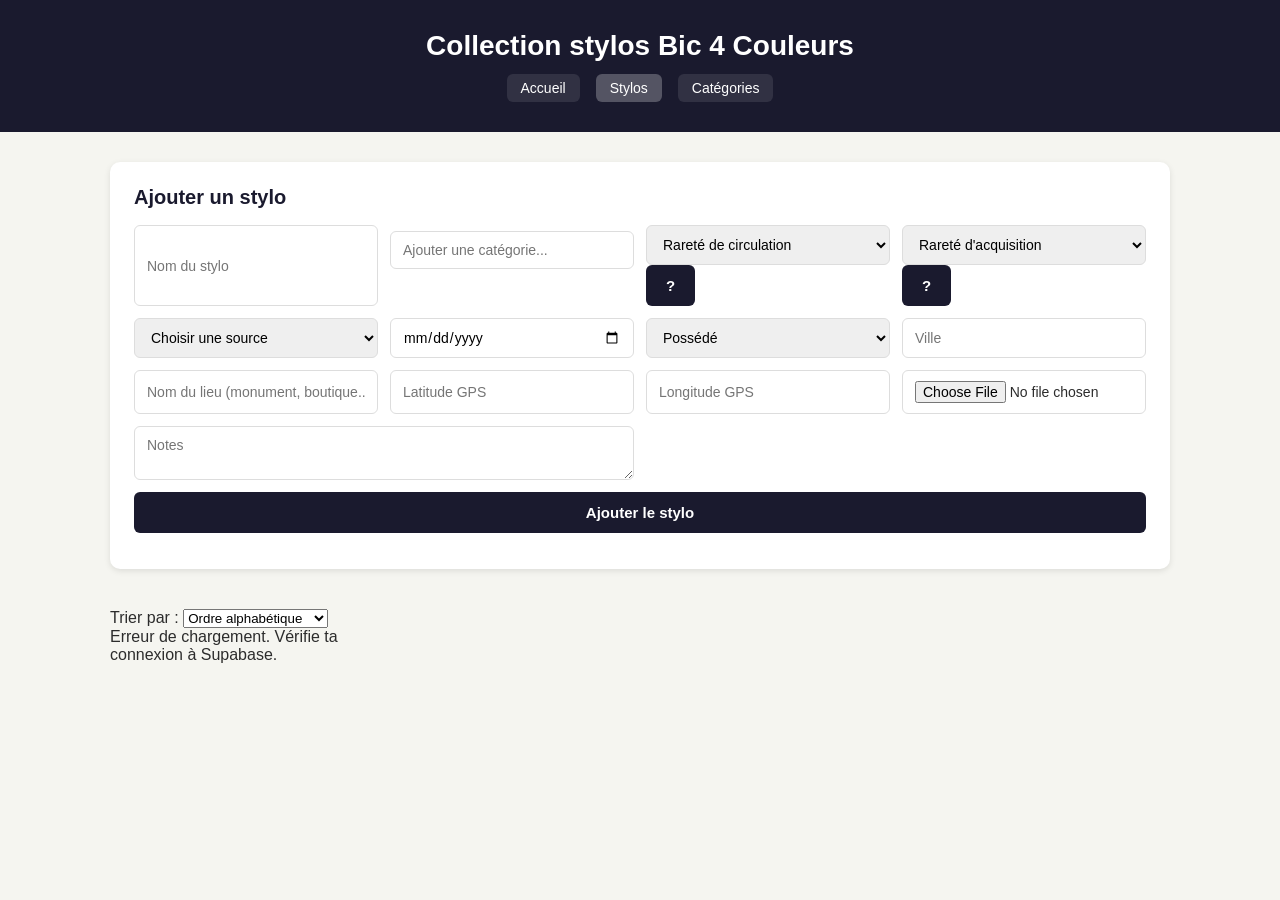
==== index.html @ 3956b63d "Ajout page accueil avec compteurs et photos aleatoires" ====
<!DOCTYPE html>
<html lang="fr">
<head>
<meta charset="UTF-8">
<meta name="viewport" content="width=device-width, initial-scale=1.0">
<title>Collection stylos Bic 4 Couleurs</title>
<link rel="stylesheet" href="style.css">
</head>
<body>
<header>
 <h1>Collection stylos Bic 4 Couleurs</h1>
 <nav class="nav-pages">
 <a href="accueil.html">Accueil</a>
 <a href="index.html" class="active">Stylos</a>
 <a href="categorie.html">Catégories</a>
 </nav>
</header>
<main>
 <section id="formulaire-ajout">
 <h2>Ajouter un stylo</h2>
 <form id="form-stylo">
 <input type="text" id="nom" placeholder="Nom du stylo" required>
 <div class="tag-picker" id="categorie-picker">
 <div class="tags-selectionnees" id="categorie-tags"></div>
 <input type="text" id="categorie-input" placeholder="Ajouter une catégorie...">
 <div class="tag-suggestions" id="categorie-suggestions"></div>
 </div>
 <div class="rarete-field">
 <select id="rarete_circulation">
 <option value="">Rareté de circulation</option>
 <option value="Commun">Commun</option>
 <option value="Peu commun">Peu commun</option>
 <option value="Rare">Rare</option>
 <option value="Très rare">Très rare</option>
 <option value="Exceptionnel">Exceptionnel</option>
 </select>
 <button type="button" class="btn-astero" data-type="circulation">?</button>
 </div>
 <div class="rarete-field">
 <select id="rarete_acquisition">
 <option value="">Rareté d'acquisition</option>
 <option value="Commun">Commun</option>
 <option value="Peu commun">Peu commun</option>
 <option value="Rare">Rare</option>
 <option value="Très rare">Très rare</option>
 <option value="Exceptionnel">Exceptionnel</option>
 </select>
 <button type="button" class="btn-astero" data-type="acquisition">?</button>
 </div>
 <select id="source">
 <option value="">Choisir une source</option>
 <option value="Site internet (boutique)">Site internet (boutique)</option>
 <option value="Site internet (revente)">Site internet (revente)</option>
 <option value="Boutique physique">Boutique physique</option>
 <option value="Évènement">Évènement</option>
 <option value="Don">Don</option>
 <option value="__nouveau__">+ Ajouter une nouvelle source</option>
 </select>
 <input type="text" id="source-nouveau" placeholder="Nom de la nouvelle source" style="display:none;">
 <input type="date" id="date_acquisition">
 <select id="statut">
 <option value="possédé">Possédé</option>
 <option value="en négociation">En négociation</option>
 <option value="recherché">Recherché</option>
 </select>
 <input type="text" id="lieu_ville" placeholder="Ville">
 <input type="text" id="lieu_nom" placeholder="Nom du lieu (monument, boutique...)">
 <input type="number" step="any" id="lieu_lat" placeholder="Latitude GPS">
 <input type="number" step="any" id="lieu_lng" placeholder="Longitude GPS">
 <input type="file" id="photo" accept="image/*">
 <textarea id="notes" placeholder="Notes"></textarea>
 <button type="submit">Ajouter le stylo</button>
 </form>
 <p id="message-form"></p>
 </section>

 <div class="tri-bar">
 <label for="tri-select">Trier par :</label>
 <select id="tri-select">
 <option value="alphabetique">Ordre alphabétique</option>
 <option value="acquisition">Rareté d'acquisition</option>
 <option value="circulation">Rareté de circulation</option>
 <option value="moyenne">Rareté moyenne</option>
 </select>
 </div>

 <div id="collection">
 <p>Chargement de la collection...</p>
 </div>
</main>

<div id="modal-detail" class="modal-overlay" style="display:none;">
 <div class="modal-content">
 <button id="fermer-modal" class="fermer-modal">&times;</button>
 <h2>Modifier le stylo</h2>
 <form id="form-modif-stylo">
 <input type="hidden" id="modif-id">
 <input type="hidden" id="modif-photo-actuelle">
 <label>Nom
 <input type="text" id="modif-nom" required>
 </label>
 <label>Catégorie
 <div class="tag-picker" id="modif-categorie-picker">
 <div class="tags-selectionnees" id="modif-categorie-tags"></div>
 <input type="text" id="modif-categorie-input" placeholder="Ajouter une catégorie...">
 <div class="tag-suggestions" id="modif-categorie-suggestions"></div>
 </div>
 </label>
 <label>Rareté de circulation
 <div class="rarete-field">
 <select id="modif-rarete_circulation">
 <option value="">Choisir</option>
 <option value="Commun">Commun</option>
 <option value="Peu commun">Peu commun</option>
 <option value="Rare">Rare</option>
 <option value="Très rare">Très rare</option>
 <option value="Exceptionnel">Exceptionnel</option>
 </select>
 <button type="button" class="btn-astero" data-type="circulation">?</button>
 </div>
 </label>
 <label>Rareté d'acquisition
 <div class="rarete-field">
 <select id="modif-rarete_acquisition">
 <option value="">Choisir</option>
 <option value="Commun">Commun</option>
 <option value="Peu commun">Peu commun</option>
 <option value="Rare">Rare</option>
 <option value="Très rare">Très rare</option>
 <option value="Exceptionnel">Exceptionnel</option>
 </select>
 <button type="button" class="btn-astero" data-type="acquisition">?</button>
 </div>
 </label>
 <label>Source
 <select id="modif-source">
 <option value="">Choisir une source</option>
 <option value="Site internet (boutique)">Site internet (boutique)</option>
 <option value="Site internet (revente)">Site internet (revente)</option>
 <option value="Boutique physique">Boutique physique</option>
 <option value="Évènement">Évènement</option>
 <option value="Don">Don</option>
 <option value="__nouveau__">+ Ajouter une nouvelle source</option>
 </select>
 <input type="text" id="modif-source-nouveau" placeholder="Nom de la nouvelle source" style="display:none; margin-top: 6px;">
 </label>
  <label>Année d'acquisition
 <input type="number" id="modif-date_acquisition" min="1950" max="2100">
 </label>
 <label>Statut
 <select id="modif-statut">
 <option value="possédé">Possédé</option>
 <option value="en négociation">En négociation</option>
 <option value="recherché">Recherché</option>
 </select>
 </label>
 <label>Ville
 <input type="text" id="modif-lieu_ville">
 </label>
 <label>Nom du lieu (monument, boutique...)
 <input type="text" id="modif-lieu_nom">
 </label>
 <label>Latitude GPS
 <input type="number" step="any" id="modif-lieu_lat">
 </label>
 <label>Longitude GPS
 <input type="number" step="any" id="modif-lieu_lng">
 </label>
 <label>Photo (laisser vide pour garder la photo actuelle)
 <input type="file" id="modif-photo" accept="image/*">
 </label>
 <label>Notes
 <textarea id="modif-notes"></textarea>
 </label>
 <button type="submit">Enregistrer les modifications</button>
 <button type="button" id="btn-supprimer-stylo" class="btn-supprimer">Supprimer le stylo</button>
 </form>
 <p id="message-modif"></p>
 </div>
</div>

<div id="modal-rarete-info" class="modal-overlay" style="display:none;">
 <div class="modal-content">
 <button id="fermer-modal-rarete" class="fermer-modal">&times;</button>
 <h2 id="rarete-info-titre">Échelle de rareté</h2>
 <div id="rarete-info-contenu"></div>
 </div>
</div>

<div id="modal-voir-detail" class="modal-overlay" style="display:none;">
 <div class="modal-content">
 <button id="fermer-modal-detail-vue" class="fermer-modal">&times;</button>
 <div id="detail-vue-contenu"></div>
 </div>
</div>

<script src="script.js"></script>
</body>
</html>
---- style.css ----
* {
margin: 0;
padding: 0;
box-sizing: border-box;
}
body {
font-family: 'Segoe UI', Arial, sans-serif;
background-color: #f5f5f0;
color: #2c2c2c;
}
header {
background-color: #1a1a2e;
color: white;
padding: 30px 20px;
text-align: center;
}
header h1 {
font-size: 28px;
}
main {
max-width: 1100px;
margin: 0 auto;
padding: 30px 20px;
}
#collection {
display: grid;
grid-template-columns: repeat(auto-fill, minmax(220px, 1fr));
gap: 20px;
}
.stylo-card {
background: white;
border-radius: 10px;
padding: 16px;
padding-bottom: 48px;
box-shadow: 0 2px 6px rgba(0,0,0,0.1);
transition: transform 0.2s ease;
position: relative;
}
.stylo-card:hover {
transform: translateY(-4px);
}
.stylo-card img {
width: 100%;
height: 160px;
object-fit: cover;
border-radius: 6px;
margin-bottom: 10px;
background-color: #eee;
}
.stylo-card h3 {
font-size: 16px;
margin-bottom: 6px;
}
.stylo-card p {
font-size: 13px;
color: #666;
margin-bottom: 4px;
}
.badge {
display: inline-block;
padding: 2px 8px;
border-radius: 12px;
font-size: 11px;
font-weight: bold;
margin-top: 6px;
}
.badge.possede {
background-color: #d4edda;
color: #155724;
}
.badge.negociation {
background-color: #fff3cd;
color: #856404;
}
.badge.recherche {
background-color: #f8d7da;
color: #721c24;
}
#formulaire-ajout {
background: white;
border-radius: 10px;
padding: 24px;
margin-bottom: 40px;
box-shadow: 0 2px 6px rgba(0,0,0,0.1);
}
#formulaire-ajout h2 {
margin-bottom: 16px;
font-size: 20px;
color: #1a1a2e;
}
#form-stylo {
display: grid;
grid-template-columns: repeat(auto-fit, minmax(200px, 1fr));
gap: 12px;
}
#form-stylo input,
#form-stylo select,
#form-stylo textarea {
padding: 10px 12px;
border: 1px solid #ddd;
border-radius: 6px;
font-size: 14px;
font-family: inherit;
width: 100%;
}
#form-stylo textarea {
resize: vertical;
min-height: 42px;
grid-column: span 2;
}
#form-stylo input:focus,
#form-stylo select:focus,
#form-stylo textarea:focus {
outline: none;
border-color: #1a1a2e;
}
#form-stylo button {
grid-column: 1 / -1;
background-color: #1a1a2e;
color: white;
border: none;
padding: 12px 20px;
border-radius: 6px;
font-size: 15px;
font-weight: bold;
cursor: pointer;
transition: background-color 0.2s ease;
}
#form-stylo button:hover {
background-color: #2c2c54;
}
#message-form {
margin-top: 12px;
font-size: 14px;
font-weight: bold;
color: #155724;
}
.modal-overlay {
position: fixed;
top: 0;
left: 0;
width: 100%;
height: 100%;
background: rgba(0,0,0,0.5);
display: flex;
align-items: center;
justify-content: center;
z-index: 1000;
}
.modal-content {
background: white;
border-radius: 10px;
padding: 30px;
width: 90%;
max-width: 500px;
max-height: 85vh;
overflow-y: auto;
position: relative;
}
.fermer-modal {
position: absolute;
top: 16px;
right: 16px;
background: none;
border: none;
font-size: 24px;
cursor: pointer;
color: #666;
line-height: 1;
}
.fermer-modal:hover {
color: #1a1a2e;
}
.modal-content h2 {
margin-bottom: 20px;
color: #1a1a2e;
}
#form-modif-stylo {
display: flex;
flex-direction: column;
gap: 14px;
}
#form-modif-stylo label {
display: flex;
flex-direction: column;
font-size: 13px;
font-weight: bold;
color: #444;
gap: 4px;
}
#form-modif-stylo input,
#form-modif-stylo select,
#form-modif-stylo textarea {
padding: 10px 12px;
border: 1px solid #ddd;
border-radius: 6px;
font-size: 14px;
font-family: inherit;
font-weight: normal;
}
#form-modif-stylo textarea {
resize: vertical;
min-height: 60px;
}
#form-modif-stylo button {
background-color: #1a1a2e;
color: white;
border: none;
padding: 12px 20px;
border-radius: 6px;
font-size: 15px;
font-weight: bold;
cursor: pointer;
margin-top: 8px;
}
#form-modif-stylo button:hover {
background-color: #2c2c54;
}
.btn-modifier {
position: absolute;
bottom: 12px;
right: 12px;
background-color: #1a1a2e;
color: white;
border: none;
padding: 6px 12px;
border-radius: 6px;
font-size: 12px;
cursor: pointer;
}
.btn-modifier:hover {
background-color: #2c2c54;
}
.btn-supprimer {
background-color: #b33939;
color: white;
border: none;
padding: 12px 20px;
border-radius: 6px;
font-size: 15px;
font-weight: bold;
cursor: pointer;
margin-top: 8px;
}
.btn-supprimer:hover {
background-color: #8a2a2a;
}
.tag-picker {
position: relative;
}
.tags-selectionnees {
display: flex;
flex-wrap: wrap;
gap: 6px;
margin-bottom: 6px;
}
.tag-chip {
display: inline-flex;
align-items: center;
gap: 6px;
background-color: #1a1a2e;
color: white;
padding: 4px 8px;
border-radius: 12px;
font-size: 12px;
}
.tag-chip button {
background: none;
border: none;
color: white;
cursor: pointer;
font-size: 14px;
line-height: 1;
padding: 0;
}
.tag-suggestions {
display: none;
position: absolute;
top: 100%;
left: 0;
right: 0;
background: white;
border: 1px solid #ddd;
border-radius: 6px;
box-shadow: 0 4px 10px rgba(0,0,0,0.1);
max-height: 180px;
overflow-y: auto;
z-index: 10;
}
.tag-suggestion-item {
padding: 8px 12px;
font-size: 13px;
cursor: pointer;
}
.tag-suggestion-item:hover {
background-color: #f5f5f0;
}
.tag-suggestion-creer {
color: #1a1a2e;
font-weight: bold;
}
.stylo-card {
cursor: pointer;
}
.stylo-card .btn-modifier {
cursor: pointer;
}
#detail-vue-contenu h2 {
color: #1a1a2e;
margin-bottom: 16px;
}
#detail-vue-contenu img {
width: 100%;
max-height: 250px;
object-fit: cover;
border-radius: 8px;
margin-bottom: 16px;
}
#detail-vue-contenu p {
margin-bottom: 10px;
font-size: 14px;
}
#detail-vue-contenu p strong {
color: #1a1a2e;
}
.nav-pages {
margin-top: 12px;
display: flex;
justify-content: center;
gap: 16px;
}
.nav-pages a {
color: white;
text-decoration: none;
font-size: 14px;
padding: 6px 14px;
border-radius: 6px;
background-color: rgba(255,255,255,0.1);
}
.nav-pages a.active,
.nav-pages a:hover {
background-color: rgba(255,255,255,0.25);
}
.filtre-bar {
background: white;
border-radius: 10px;
padding: 20px;
margin-bottom: 24px;
box-shadow: 0 2px 6px rgba(0,0,0,0.1);
display: flex;
flex-wrap: wrap;
gap: 16px;
align-items: center;
}
.filtre-bar select {
padding: 8px 12px;
border-radius: 6px;
border: 1px solid #ddd;
font-family: inherit;
font-size: 14px;
}
.filtre-statuts {
display: flex;
gap: 8px;
flex-wrap: wrap;
}
.chip-statut {
padding: 6px 14px;
border-radius: 16px;
border: 1px solid #ddd;
background: white;
font-size: 13px;
cursor: pointer;
transition: all 0.15s ease;
}
.chip-statut.actif.possede {
background-color: #d4edda;
border-color: #155724;
color: #155724;
}
.chip-statut.actif.negociation {
background-color: #fff3cd;
border-color: #856404;
color: #856404;
}
.chip-statut.actif.recherche {
background-color: #f8d7da;
border-color: #721c24;
color: #721c24;
}
.accueil-intro {
background: white;
border-radius: 10px;
padding: 24px;
margin-bottom: 24px;
box-shadow: 0 2px 6px rgba(0,0,0,0.1);
text-align: center;
font-size: 15px;
line-height: 1.6;
color: #444;
}
.accueil-compteurs {
display: flex;
justify-content: center;
gap: 20px;
flex-wrap: wrap;
margin-bottom: 24px;
}
.compteur-item {
background: white;
border-radius: 10px;
padding: 20px 30px;
box-shadow: 0 2px 6px rgba(0,0,0,0.1);
text-align: center;
min-width: 140px;
}
.compteur-nombre {
display: block;
font-size: 32px;
font-weight: bold;
color: #1a1a2e;
}
.compteur-label {
display: block;
font-size: 13px;
color: #666;
margin-top: 4px;
}
.accueil-photos {
display: grid;
grid-template-columns: repeat(auto-fit, minmax(200px, 1fr));
gap: 16px;
margin-bottom: 24px;
}
.accueil-photos img {
width: 100%;
height: 220px;
object-fit: cover;
border-radius: 10px;
box-shadow: 0 2px 6px rgba(0,0,0,0.1);
}
.accueil-boutons {
display: flex;
justify-content: center;
gap: 16px;
flex-wrap: wrap;
}
.btn-accueil {
background-color: #1a1a2e;
color: white;
text-decoration: none;
padding: 14px 24px;
border-radius: 8px;
font-weight: bold;
font-size: 14px;
transition: background-color 0.2s ease;
}
.btn-accueil:hover {
background-color: #2c2c54;
}
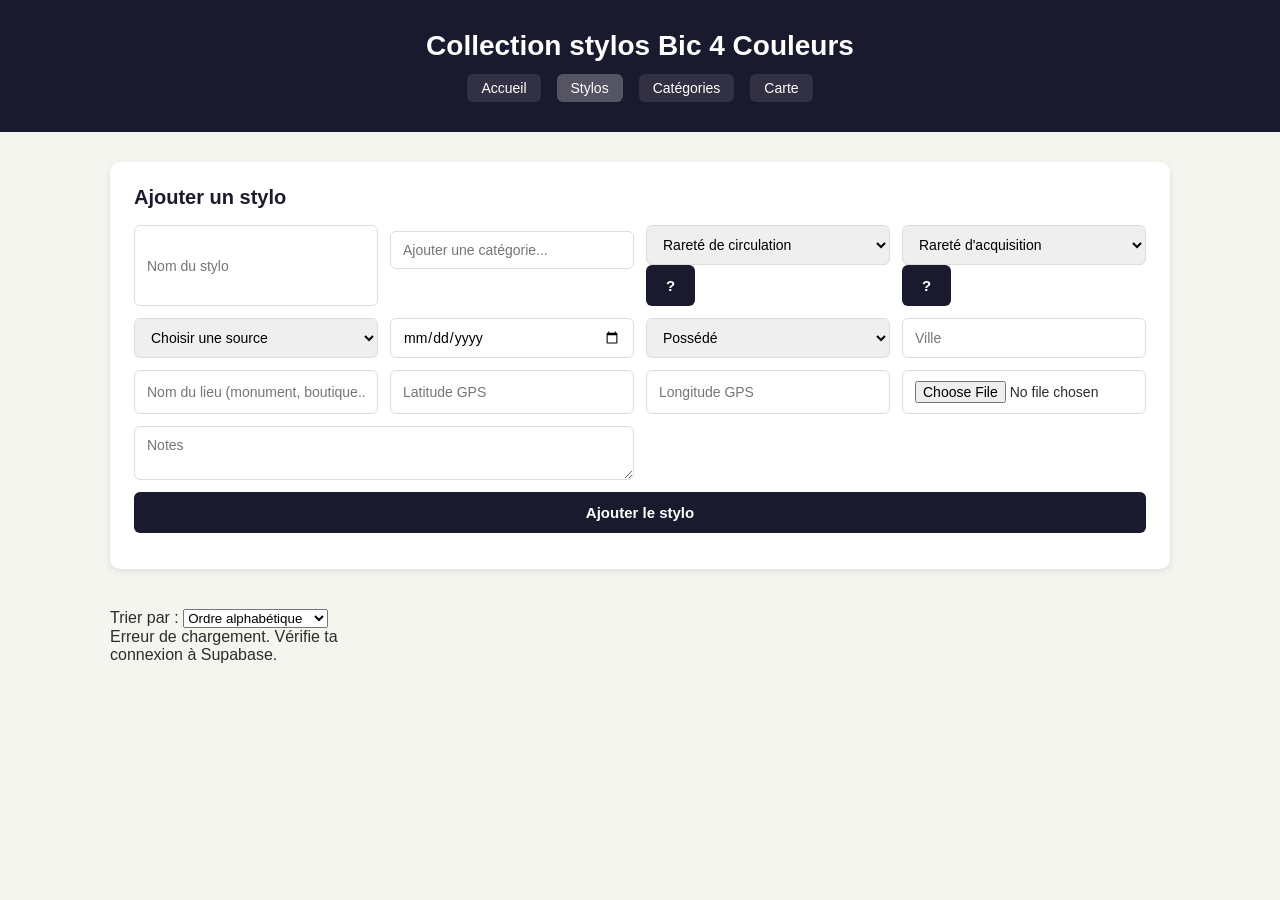
==== commit 41cf7b0e: "Ajout page carte interactive avec Leaflet" ====
--- a/index.html
+++ b/index.html
@@ -9,10 +9,11 @@
 <body>
 <header>
  <h1>Collection stylos Bic 4 Couleurs</h1>
- <nav class="nav-pages">
+<nav class="nav-pages">
  <a href="accueil.html">Accueil</a>
  <a href="index.html" class="active">Stylos</a>
  <a href="categorie.html">Catégories</a>
+ <a href="carte.html">Carte</a>
  </nav>
 </header>
 <main>
--- a/style.css
+++ b/style.css
@@ -457,4 +457,11 @@
 }
 .btn-accueil:hover {
 background-color: #2c2c54;
+}
+.carte-container {
+width: 100%;
+height: 500px;
+border-radius: 10px;
+box-shadow: 0 2px 6px rgba(0,0,0,0.1);
+z-index: 1;
 }
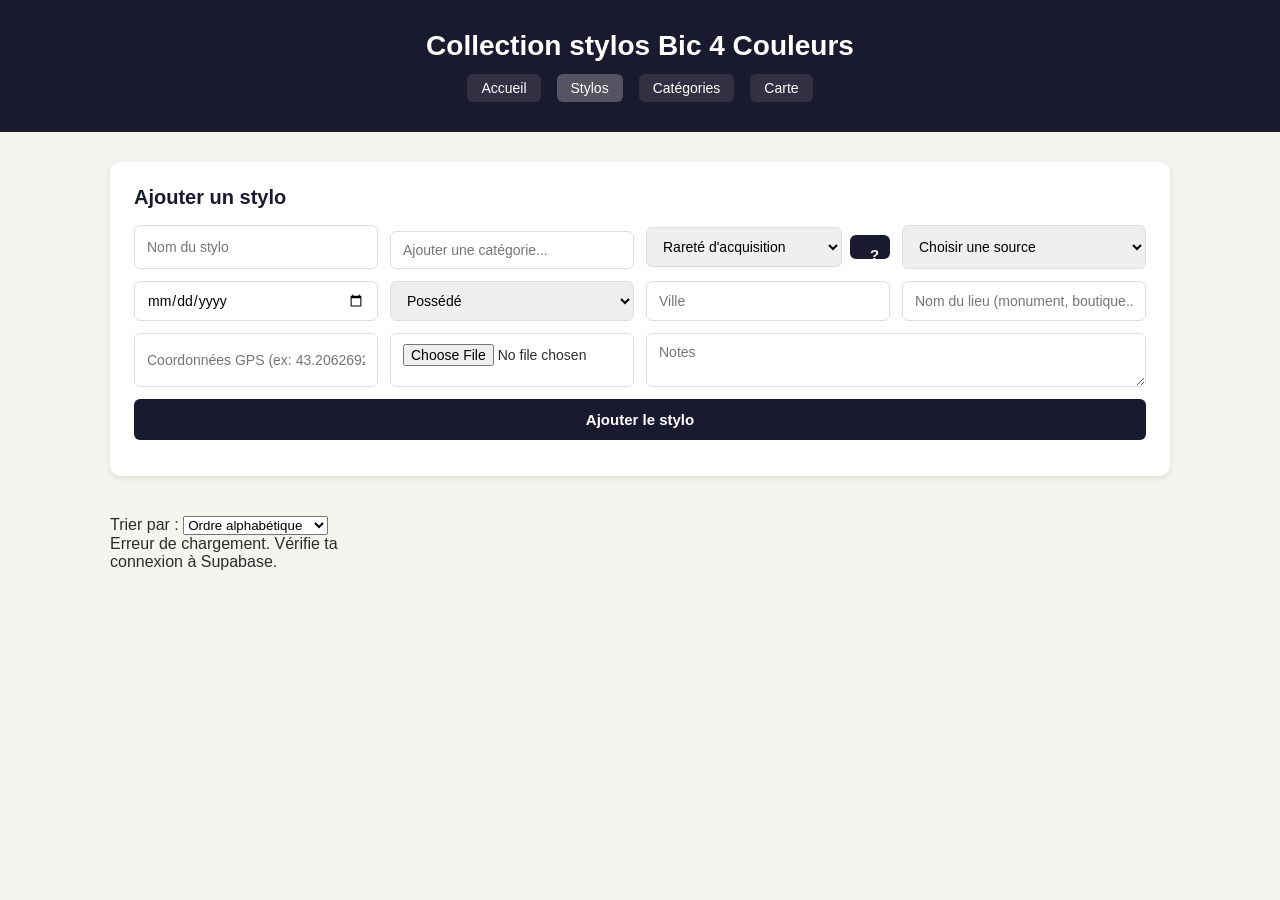
==== commit f4ec2555: "Suppression rarete acquisition, couleurs rarete, GPS unifie, astero plus petit" ====
--- a/index.html
+++ b/index.html
@@ -25,17 +25,6 @@
  <div class="tags-selectionnees" id="categorie-tags"></div>
  <input type="text" id="categorie-input" placeholder="Ajouter une catégorie...">
  <div class="tag-suggestions" id="categorie-suggestions"></div>
- </div>
- <div class="rarete-field">
- <select id="rarete_circulation">
- <option value="">Rareté de circulation</option>
- <option value="Commun">Commun</option>
- <option value="Peu commun">Peu commun</option>
- <option value="Rare">Rare</option>
- <option value="Très rare">Très rare</option>
- <option value="Exceptionnel">Exceptionnel</option>
- </select>
- <button type="button" class="btn-astero" data-type="circulation">?</button>
  </div>
  <div class="rarete-field">
  <select id="rarete_acquisition">
@@ -66,8 +55,7 @@
  </select>
  <input type="text" id="lieu_ville" placeholder="Ville">
  <input type="text" id="lieu_nom" placeholder="Nom du lieu (monument, boutique...)">
- <input type="number" step="any" id="lieu_lat" placeholder="Latitude GPS">
- <input type="number" step="any" id="lieu_lng" placeholder="Longitude GPS">
+ <input type="text" id="lieu_gps" placeholder="Coordonnées GPS (ex: 43.2062692557662, 2.3641639104896064)">
  <input type="file" id="photo" accept="image/*">
  <textarea id="notes" placeholder="Notes"></textarea>
  <button type="submit">Ajouter le stylo</button>
@@ -79,9 +67,7 @@
  <label for="tri-select">Trier par :</label>
  <select id="tri-select">
  <option value="alphabetique">Ordre alphabétique</option>
- <option value="acquisition">Rareté d'acquisition</option>
  <option value="circulation">Rareté de circulation</option>
- <option value="moyenne">Rareté moyenne</option>
  </select>
  </div>
 
@@ -120,19 +106,6 @@
  <button type="button" class="btn-astero" data-type="circulation">?</button>
  </div>
  </label>
- <label>Rareté d'acquisition
- <div class="rarete-field">
- <select id="modif-rarete_acquisition">
- <option value="">Choisir</option>
- <option value="Commun">Commun</option>
- <option value="Peu commun">Peu commun</option>
- <option value="Rare">Rare</option>
- <option value="Très rare">Très rare</option>
- <option value="Exceptionnel">Exceptionnel</option>
- </select>
- <button type="button" class="btn-astero" data-type="acquisition">?</button>
- </div>
- </label>
  <label>Source
  <select id="modif-source">
  <option value="">Choisir une source</option>
@@ -161,11 +134,8 @@
  <label>Nom du lieu (monument, boutique...)
  <input type="text" id="modif-lieu_nom">
  </label>
- <label>Latitude GPS
- <input type="number" step="any" id="modif-lieu_lat">
- </label>
- <label>Longitude GPS
- <input type="number" step="any" id="modif-lieu_lng">
+<label>Coordonnées GPS (ex: 43.2062692557662, 2.3641639104896064)
+ <input type="text" id="modif-lieu_gps">
  </label>
  <label>Photo (laisser vide pour garder la photo actuelle)
  <input type="file" id="modif-photo" accept="image/*">
--- a/style.css
+++ b/style.css
@@ -464,4 +464,55 @@
 border-radius: 10px;
 box-shadow: 0 2px 6px rgba(0,0,0,0.1);
 z-index: 1;
+}
+.badge-rarete {
+display: inline-block;
+padding: 2px 10px;
+border-radius: 12px;
+font-size: 11px;
+font-weight: bold;
+margin-top: 4px;
+margin-left: 4px;
+}
+.rarete-commun {
+background-color: #B1B1B1;
+color: #2c2c2c;
+}
+.rarete-peu-commun {
+background-color: #1EDD1E;
+color: #0b3d0b;
+}
+.rarete-rare {
+background-color: #4FD8F5;
+color: #0a3d47;
+}
+.rarete-tres-rare {
+background-color: #C334F1;
+color: white;
+}
+.rarete-exceptionnel {
+background-color: #FFD700;
+color: #4a3b00;
+}
+.rarete-field {
+display: flex;
+align-items: center;
+gap: 8px;
+}
+.rarete-field select {
+flex: 1;
+}
+.btn-astero {
+flex-shrink: 0;
+width: 18px;
+height: 18px;
+border-radius: 50%;
+background-color: #1a1a2e;
+color: white;
+border: none;
+cursor: pointer;
+font-weight: bold;
+font-size: 10px;
+line-height: 1;
+padding: 0;
 }
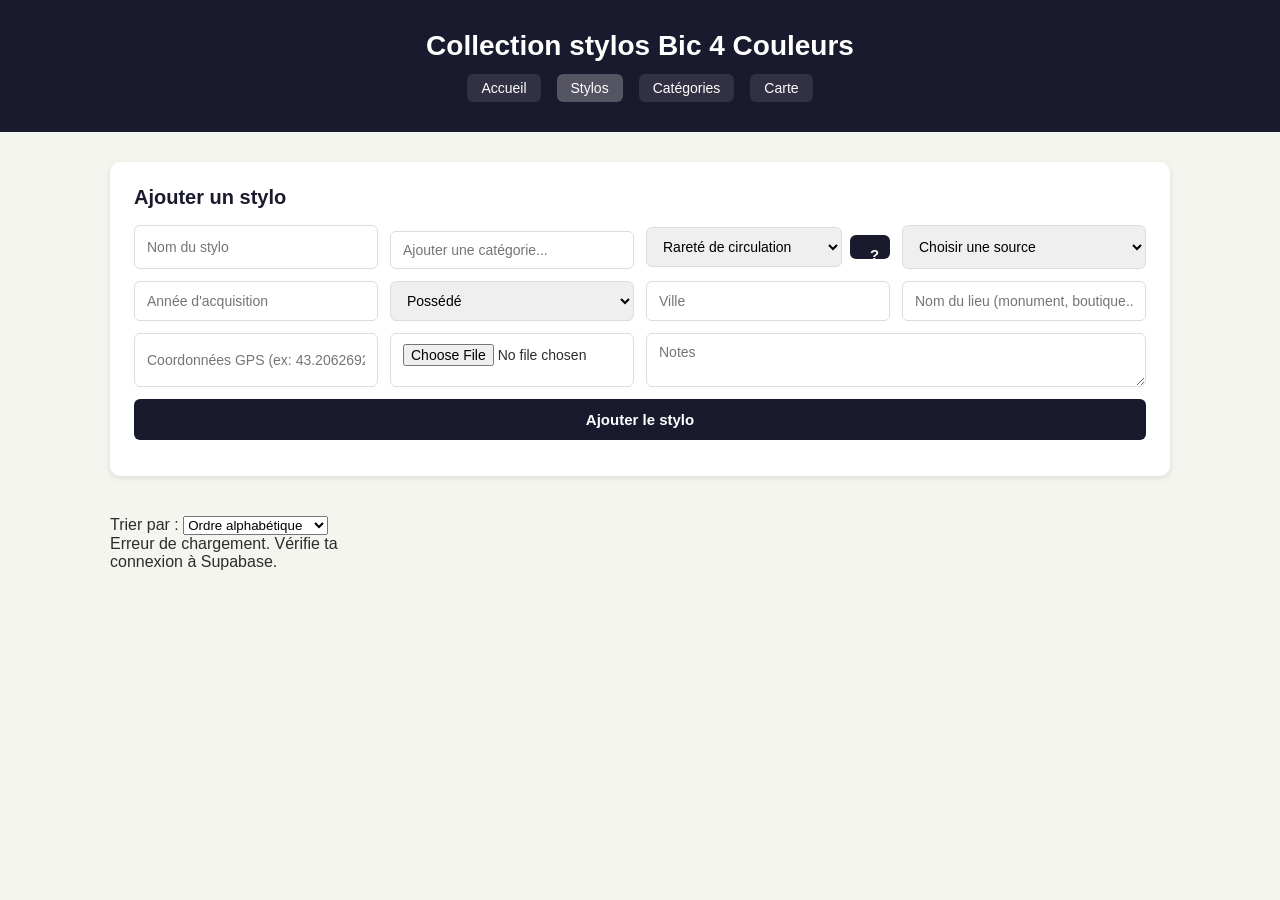
==== commit b18e7b1e: "Restauration champ rarete circulation dans formulaire ajout, coherence date annee" ====
--- a/index.html
+++ b/index.html
@@ -27,15 +27,15 @@
  <div class="tag-suggestions" id="categorie-suggestions"></div>
  </div>
  <div class="rarete-field">
- <select id="rarete_acquisition">
- <option value="">Rareté d'acquisition</option>
+ <select id="rarete_circulation">
+ <option value="">Rareté de circulation</option>
  <option value="Commun">Commun</option>
  <option value="Peu commun">Peu commun</option>
  <option value="Rare">Rare</option>
  <option value="Très rare">Très rare</option>
  <option value="Exceptionnel">Exceptionnel</option>
  </select>
- <button type="button" class="btn-astero" data-type="acquisition">?</button>
+ <button type="button" class="btn-astero" data-type="circulation">?</button>
  </div>
  <select id="source">
  <option value="">Choisir une source</option>
@@ -47,7 +47,7 @@
  <option value="__nouveau__">+ Ajouter une nouvelle source</option>
  </select>
  <input type="text" id="source-nouveau" placeholder="Nom de la nouvelle source" style="display:none;">
- <input type="date" id="date_acquisition">
+ <input type="number" id="date_acquisition" placeholder="Année d'acquisition" min="1950" max="2100">
  <select id="statut">
  <option value="possédé">Possédé</option>
  <option value="en négociation">En négociation</option>
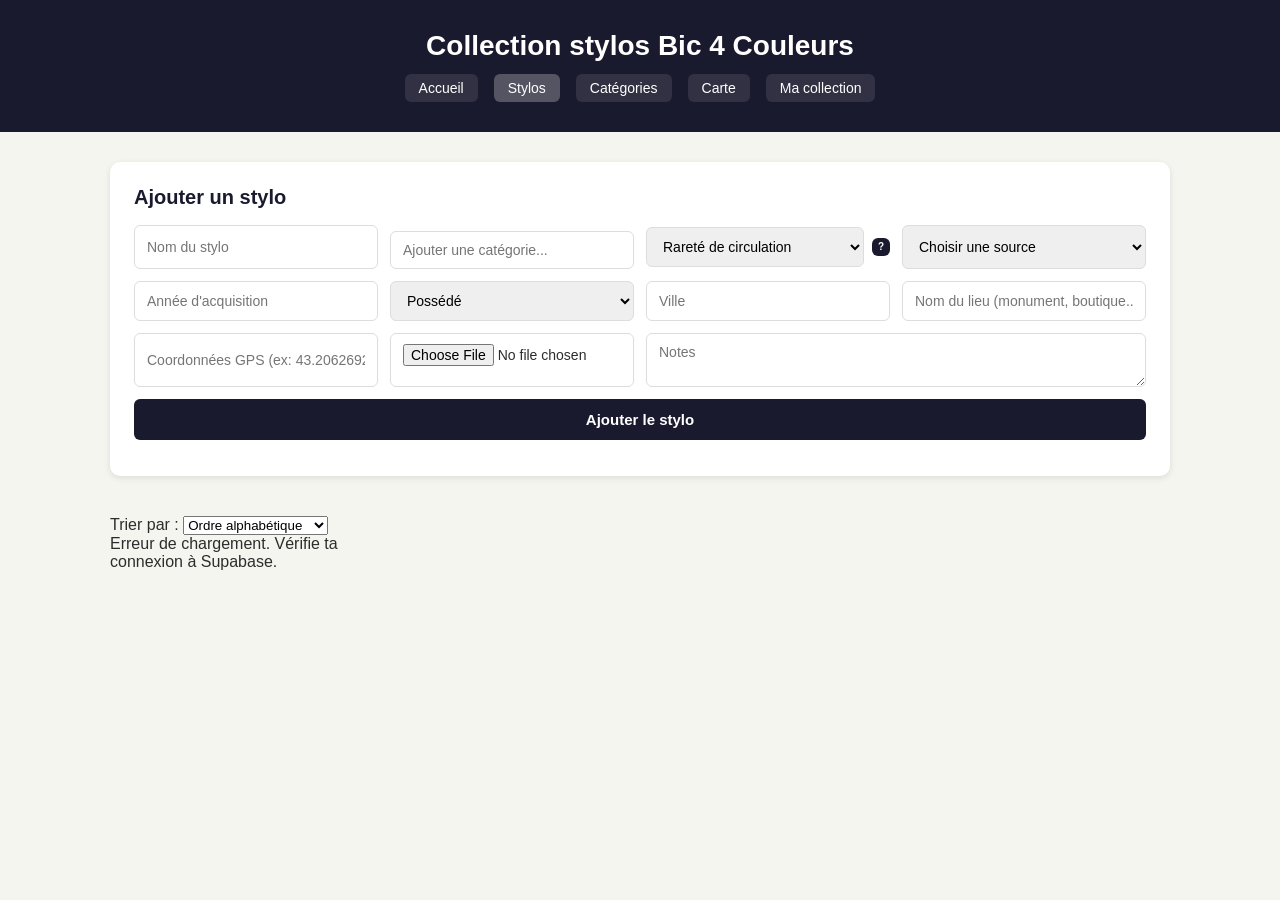
==== commit 1a16a80a: "Memoire source, filtre categorie evolutif, page ma collection" ====
--- a/index.html
+++ b/index.html
@@ -14,6 +14,7 @@
  <a href="index.html" class="active">Stylos</a>
  <a href="categorie.html">Catégories</a>
  <a href="carte.html">Carte</a>
+ <a href="collection.html">Ma collection</a>
  </nav>
 </header>
 <main>
--- a/style.css
+++ b/style.css
@@ -515,4 +515,17 @@
 font-size: 10px;
 line-height: 1;
 padding: 0;
+}
+#form-stylo .btn-astero,
+#form-modif-stylo .btn-astero {
+padding: 0;
+width: 18px;
+height: 18px;
+font-size: 10px;
+margin-top: 0;
+}
+.titre-section {
+color: #1a1a2e;
+margin: 24px 0 16px;
+font-size: 20px;
 }
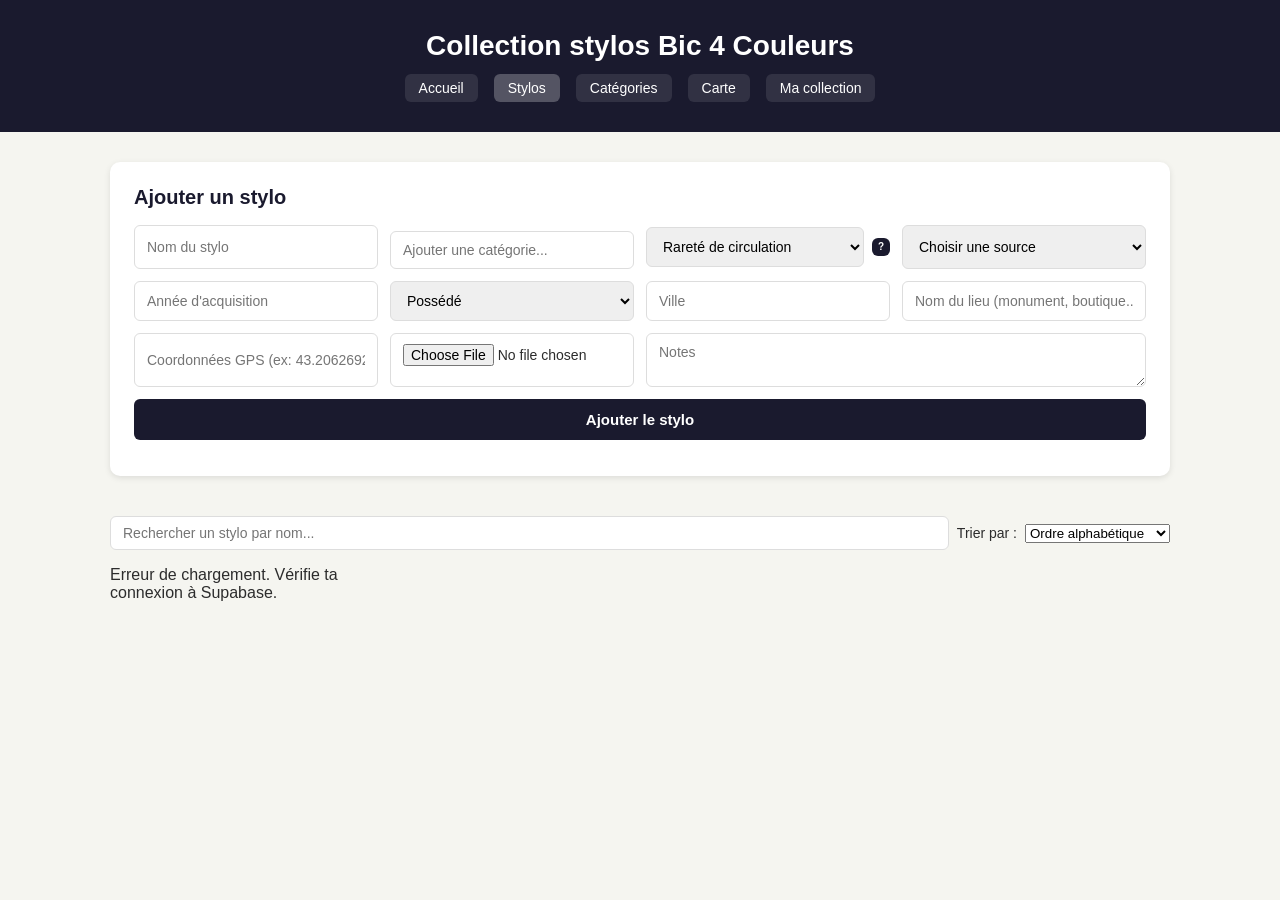
==== commit ee69e80f: "Ajout style manquant pour barre de tri et recherche" ====
--- a/index.html
+++ b/index.html
@@ -65,6 +65,7 @@
  </section>
 
  <div class="tri-bar">
+ <input type="text" id="recherche-nom" placeholder="Rechercher un stylo par nom...">
  <label for="tri-select">Trier par :</label>
  <select id="tri-select">
  <option value="alphabetique">Ordre alphabétique</option>
--- a/style.css
+++ b/style.css
@@ -528,4 +528,21 @@
 color: #1a1a2e;
 margin: 24px 0 16px;
 font-size: 20px;
+}
+.tri-bar {
+display: flex;
+align-items: center;
+gap: 8px;
+margin-bottom: 16px;
+font-size: 14px;
+flex-wrap: wrap;
+}
+.tri-bar input[type="text"] {
+flex: 1;
+min-width: 200px;
+padding: 8px 12px;
+border-radius: 6px;
+border: 1px solid #ddd;
+font-family: inherit;
+font-size: 14px;
 }
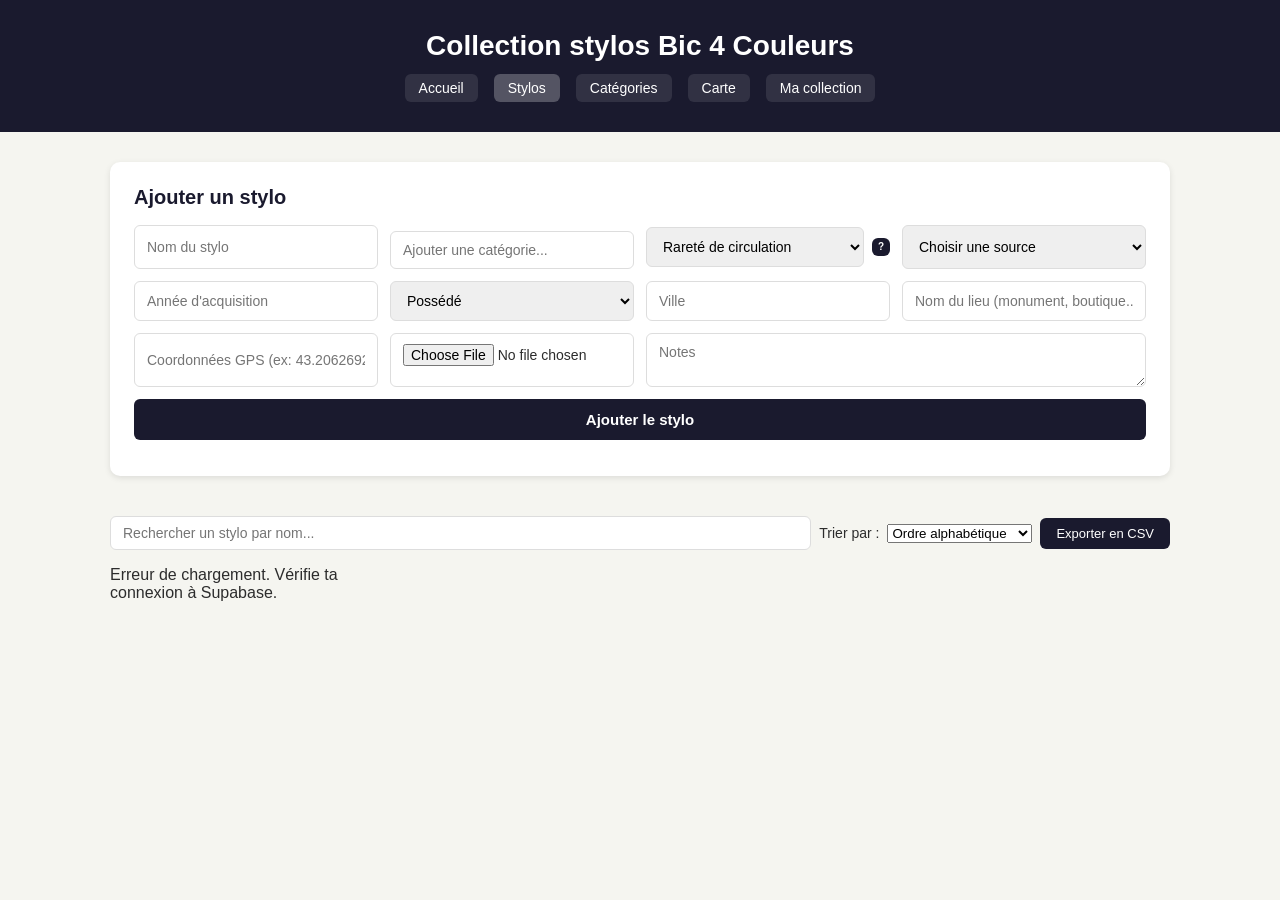
==== commit 6ef78b38: "Ajout export CSV de la collection" ====
--- a/index.html
+++ b/index.html
@@ -71,6 +71,7 @@
  <option value="alphabetique">Ordre alphabétique</option>
  <option value="circulation">Rareté de circulation</option>
  </select>
+ <button type="button" id="btn-export-csv" class="btn-export">Exporter en CSV</button>
  </div>
 
  <div id="collection">
--- a/style.css
+++ b/style.css
@@ -545,4 +545,17 @@
 border: 1px solid #ddd;
 font-family: inherit;
 font-size: 14px;
+}
+.btn-export {
+background-color: #1a1a2e;
+color: white;
+border: none;
+padding: 8px 16px;
+border-radius: 6px;
+font-size: 13px;
+cursor: pointer;
+white-space: nowrap;
+}
+.btn-export:hover {
+background-color: #2c2c54;
 }
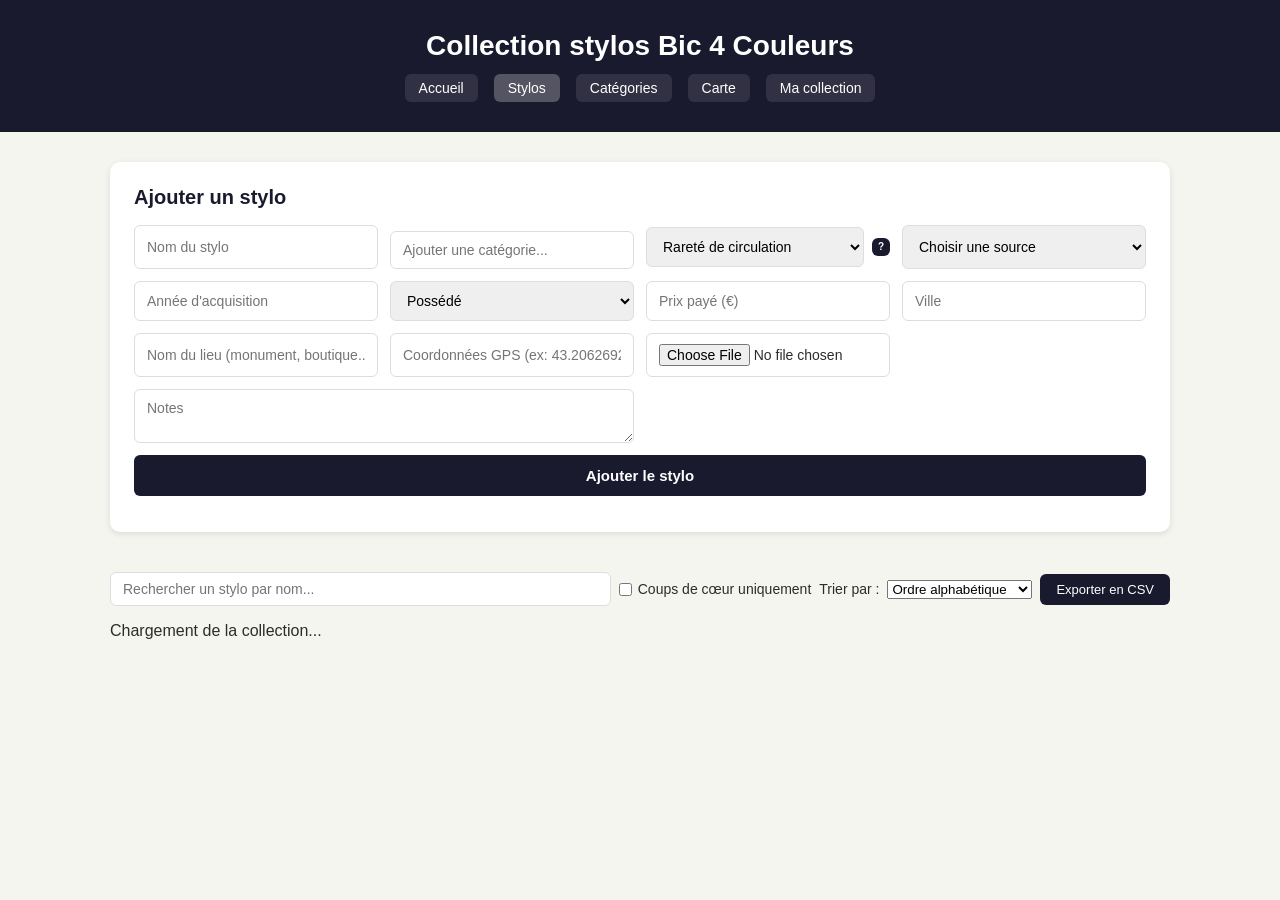
==== commit d0d249f4: "Fix toggleFavori duplique, ajout recherche ville carte, stats et favori sur ma collection" ====
--- a/index.html
+++ b/index.html
@@ -54,6 +54,7 @@
  <option value="en négociation">En négociation</option>
  <option value="recherché">Recherché</option>
  </select>
+ <input type="number" step="0.01" id="prix" placeholder="Prix payé (€)">
  <input type="text" id="lieu_ville" placeholder="Ville">
  <input type="text" id="lieu_nom" placeholder="Nom du lieu (monument, boutique...)">
  <input type="text" id="lieu_gps" placeholder="Coordonnées GPS (ex: 43.2062692557662, 2.3641639104896064)">
@@ -64,8 +65,9 @@
  <p id="message-form"></p>
  </section>
 
- <div class="tri-bar">
+<div class="tri-bar">
  <input type="text" id="recherche-nom" placeholder="Rechercher un stylo par nom...">
+ <label class="checkbox-favori"><input type="checkbox" id="filtre-favori"> Coups de cœur uniquement</label>
  <label for="tri-select">Trier par :</label>
  <select id="tri-select">
  <option value="alphabetique">Ordre alphabétique</option>
@@ -131,6 +133,9 @@
  <option value="recherché">Recherché</option>
  </select>
  </label>
+ <label>Prix payé (€)
+ <input type="number" step="0.01" id="modif-prix">
+ </label>
  <label>Ville
  <input type="text" id="modif-lieu_ville">
  </label>
--- a/style.css
+++ b/style.css
@@ -558,4 +558,75 @@
 }
 .btn-export:hover {
 background-color: #2c2c54;
+}
+.btn-favori {
+position: absolute;
+top: 12px;
+right: 12px;
+background: rgba(255,255,255,0.85);
+border: none;
+border-radius: 50%;
+width: 28px;
+height: 28px;
+font-size: 16px;
+color: #ccc;
+cursor: pointer;
+line-height: 1;
+}
+.btn-favori.favori-actif {
+color: #FFD700;
+}
+.checkbox-favori {
+display: flex;
+align-items: center;
+gap: 6px;
+font-size: 14px;
+}
+.stats-grid {
+display: grid;
+grid-template-columns: repeat(auto-fit, minmax(260px, 1fr));
+gap: 20px;
+margin-bottom: 32px;
+}
+.stat-bloc {
+background: white;
+border-radius: 10px;
+padding: 20px;
+box-shadow: 0 2px 6px rgba(0,0,0,0.1);
+}
+.stat-bloc h3 {
+margin-bottom: 12px;
+font-size: 15px;
+color: #1a1a2e;
+}
+.barre-stat-ligne {
+display: flex;
+align-items: center;
+gap: 8px;
+margin-bottom: 8px;
+font-size: 12px;
+}
+.barre-stat-label {
+width: 90px;
+flex-shrink: 0;
+}
+.barre-stat-fond {
+flex: 1;
+background: #eee;
+border-radius: 6px;
+height: 14px;
+overflow: hidden;
+}
+.barre-stat-remplissage {
+height: 100%;
+border-radius: 6px;
+background-color: #1a1a2e;
+}
+.barre-stat-annee {
+background-color: #4FD8F5;
+}
+.barre-stat-valeur {
+width: 24px;
+text-align: right;
+flex-shrink: 0;
 }
